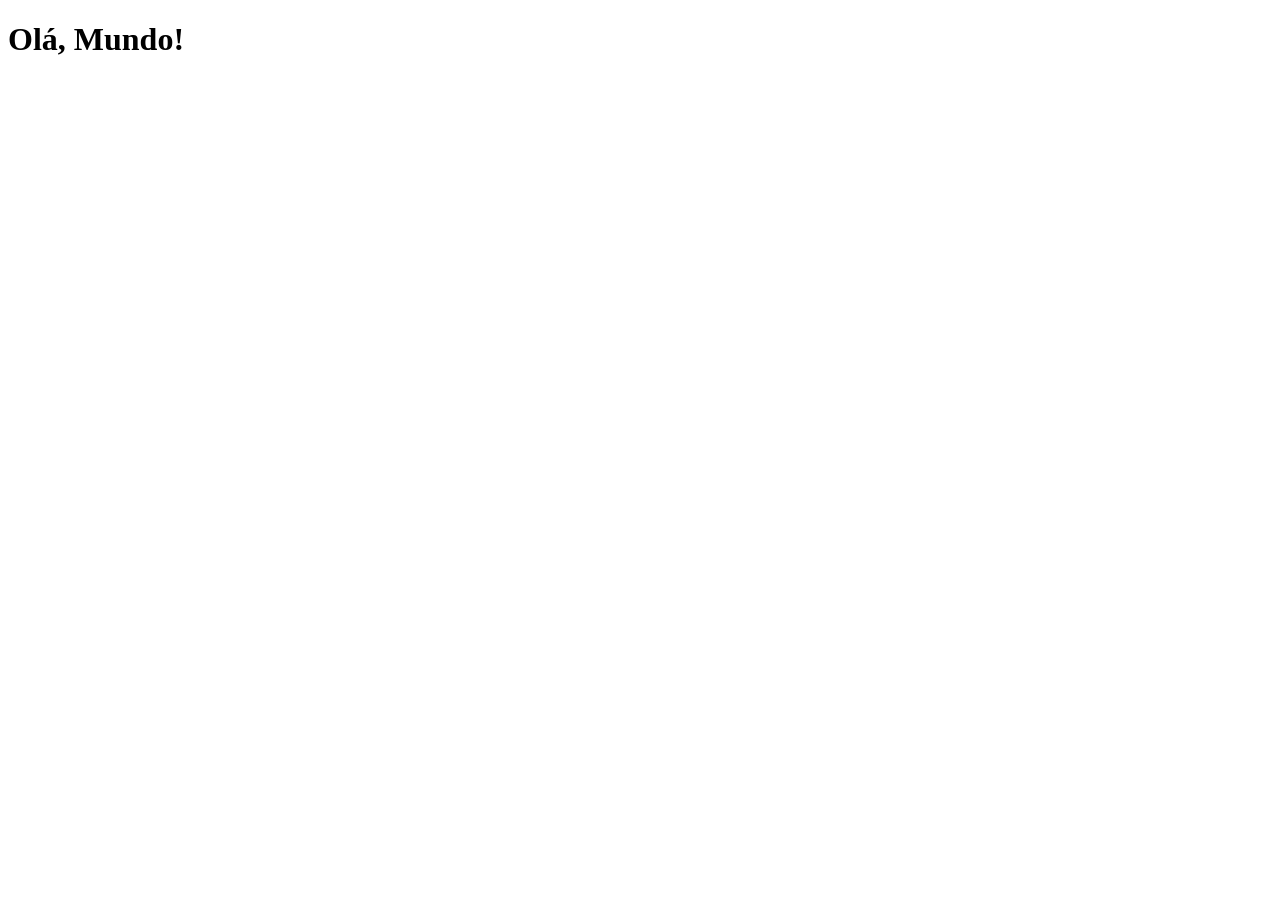
==== index.html @ af388a38 "criei a pagina principal" ====
<!DOCTYPE html>
<html lang="pt-br">
<head>
    <meta charset="UTF-8">
    <meta name="viewport" content="width=device-width, initial-scale=1.0">
    <title>Projeto Redes Socias</title>
   <link rel="shortcut icon" href="favicon.ico" type="image/x-icon">
</head>
<body>
    <h1>Olá, Mundo!</h1>
</body>
</html>
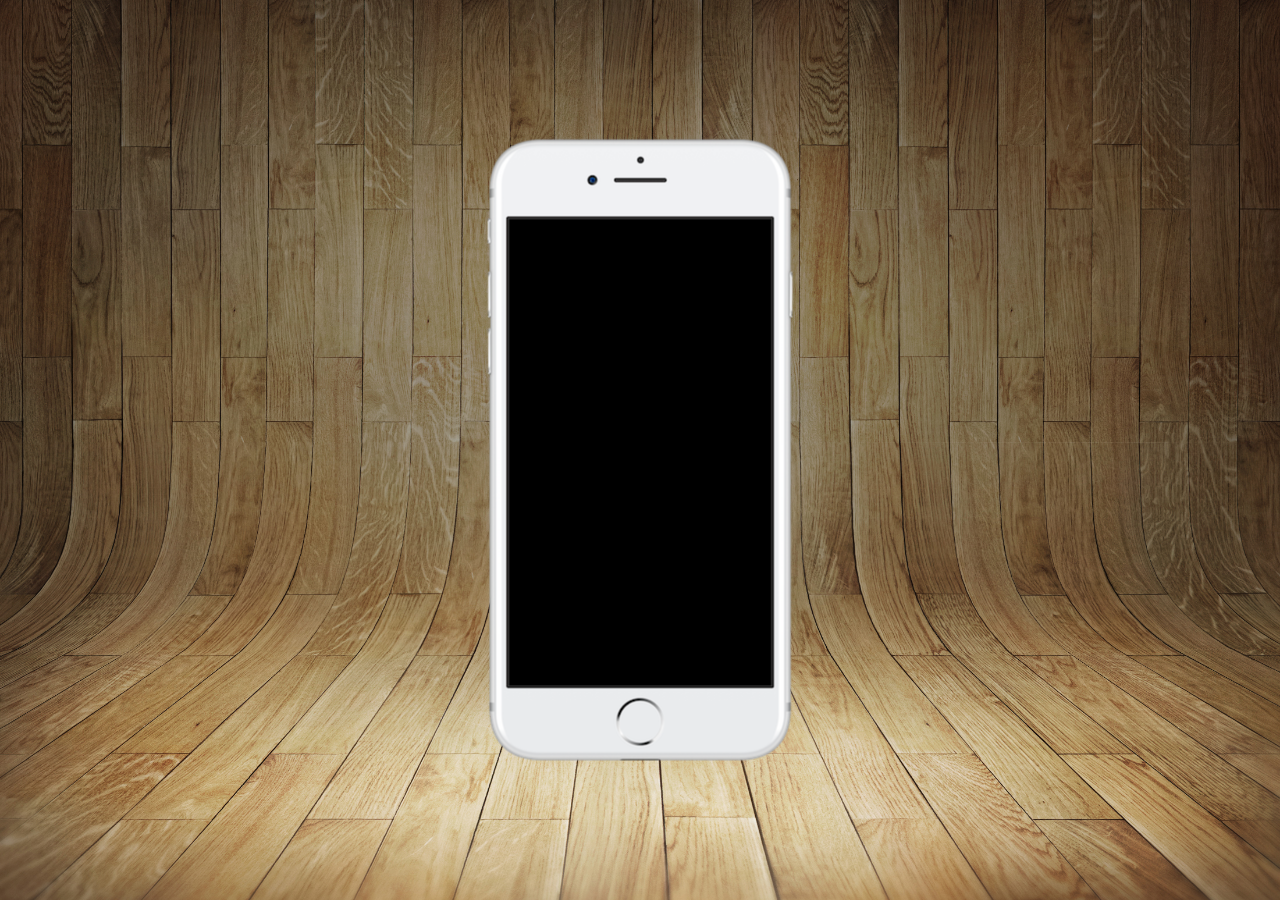
==== commit dc4173b1: "start project" ====
--- a/index.html
+++ b/index.html
@@ -1,12 +1,23 @@
 <!DOCTYPE html>
 <html lang="pt-br">
+
 <head>
     <meta charset="UTF-8">
     <meta name="viewport" content="width=device-width, initial-scale=1.0">
     <title>Projeto Redes Socias</title>
-   <link rel="shortcut icon" href="favicon.ico" type="image/x-icon">
+    <link rel="shortcut icon" href="favicon.ico" type="image/x-icon">
+    <link rel="stylesheet" href="estilos/style.css">
 </head>
+
 <body>
-    <h1>Olá, Mundo!</h1>
+    <main>
+        <section id="telefone">
+
+        </section>
+        <section id="redes-sociais">
+
+        </section>
+    </main>
 </body>
+
 </html>
--- a/estilos/style.css
+++ b/estilos/style.css
@@ -0,0 +1,33 @@
+@charset "UTF-8";
+
+* {
+    padding: 0;
+    margin: 0;
+    font-family: Arial, Helvetica, sans-serif;
+}
+
+html, body {
+    height: 100vh;
+    width: 100vw;
+    background-color: black;
+}
+
+main {
+    height: 100vh;
+    position: relative;    
+}
+body {
+    background: url('../imagens/fundo-madeira.jpg') no-repeat top center;
+    background-size: cover;
+    background-attachment: fixed;
+}
+section#telefone {
+    position: absolute;
+    top: 50%;
+    left: 50%;
+    transform: translate(-50%, -50%);
+
+    height: 627px;
+    width: 311px;
+    background: url('../imagens/frame-iphone.png') no-repeat;
+}
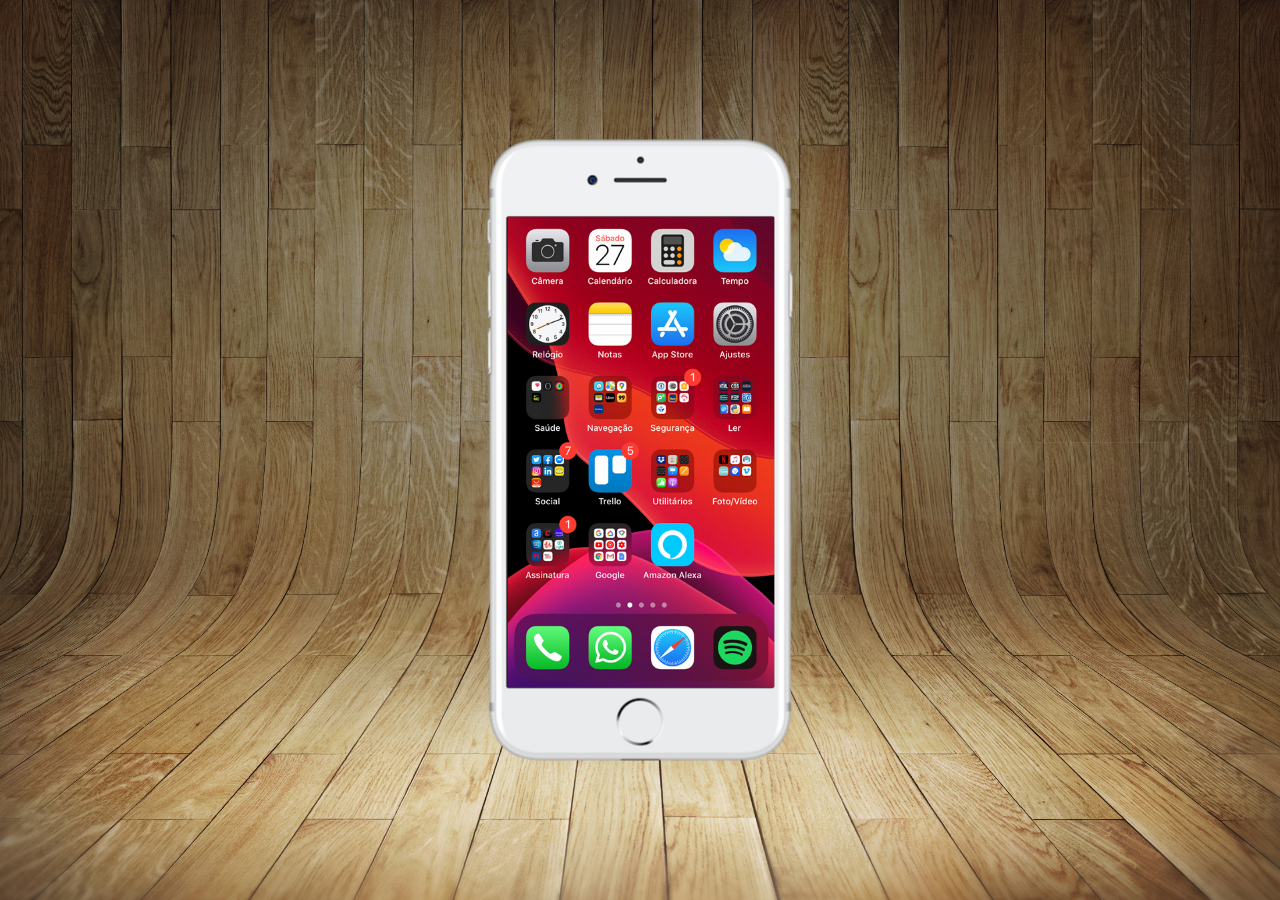
==== commit 2c677431: "criei a tela home" ====
--- a/index.html
+++ b/index.html
@@ -12,7 +12,7 @@
 <body>
     <main>
         <section id="telefone">
-
+            <iframe src="home.html" name="tela" id="tela" frameborder="0"></iframe>
         </section>
         <section id="redes-sociais">
 
--- a/estilos/style.css
+++ b/estilos/style.css
@@ -12,15 +12,17 @@
     background-color: black;
 }
 
-main {
-    height: 100vh;
-    position: relative;    
-}
 body {
     background: url('../imagens/fundo-madeira.jpg') no-repeat top center;
     background-size: cover;
     background-attachment: fixed;
 }
+
+main {
+    height: 100vh;
+    position: relative;    
+}
+
 section#telefone {
     position: absolute;
     top: 50%;
@@ -30,4 +32,12 @@
     height: 627px;
     width: 311px;
     background: url('../imagens/frame-iphone.png') no-repeat;
+}
+
+iframe#tela {
+    position: relative;
+    top: 80px;
+    left: 22.5px;
+    width: 267px;
+    height: 471px;
 }
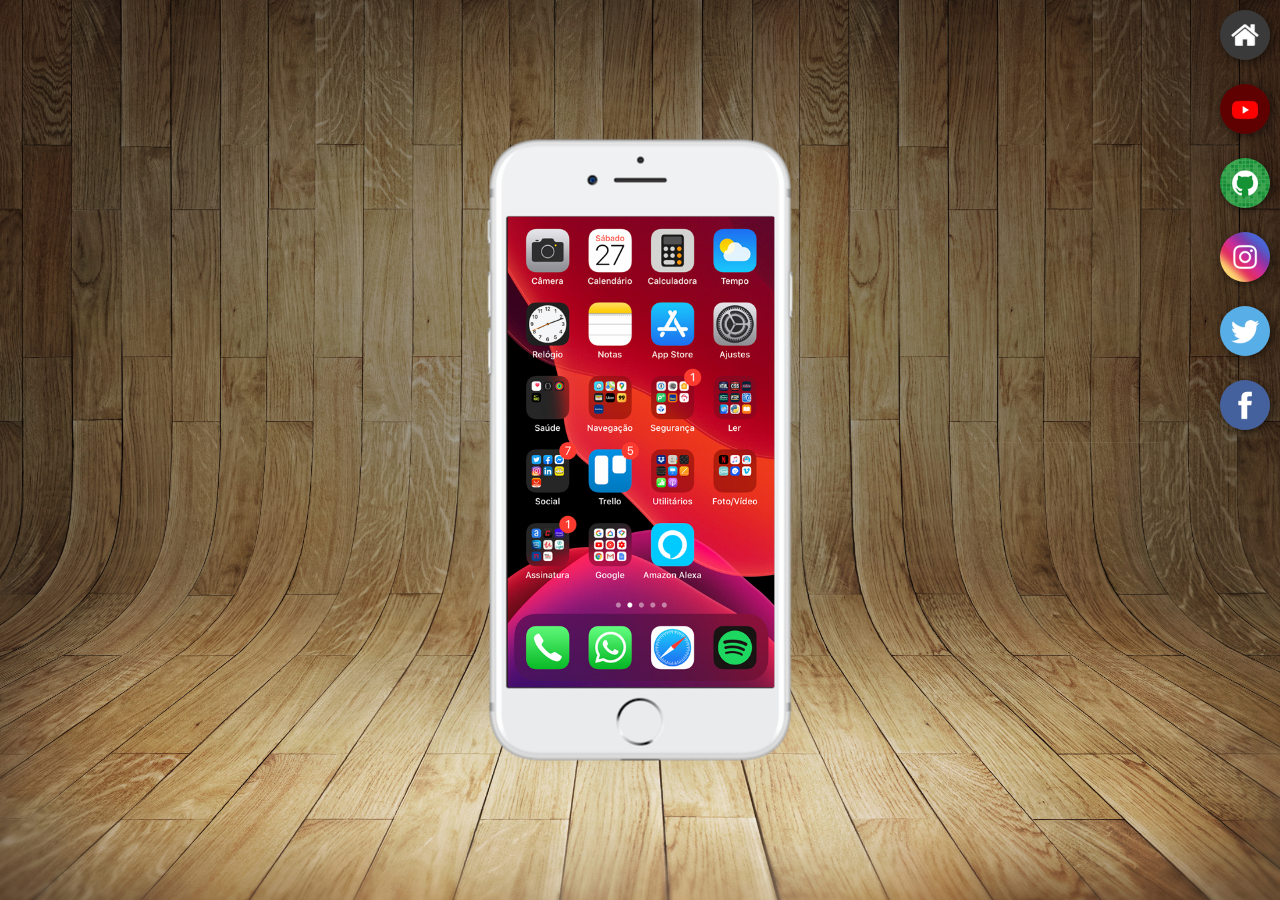
==== commit 25978f63: "botões" ====
--- a/index.html
+++ b/index.html
@@ -12,10 +12,19 @@
 <body>
     <main>
         <section id="telefone">
-            <iframe src="home.html" name="tela" id="tela" frameborder="0"></iframe>
+            <iframe src="home.html" name="tela" id="tela" frameborder="0">
+                Seu navegador não é compatível com isso.
+            </iframe>
         </section>
         <section id="redes-sociais">
-
+            <a href="#" target="tela"><img src="imagens/logo-home.jpg" alt="Home"></a><br>
+            <a href="#" target="tela"><img src="imagens/logo-youtube.jpg" alt="Youtube"></a><br>
+            <a href="#" target="tela"><img src="imagens/logo-github.jpg" alt="GitHub"></a><br>
+            <a href="#" target="tela"><img src="imagens/logo-instagram.jpg" alt="Instagram"></a><br>
+            <a href="#" target="tela"><img src="imagens/logo-twitter.jpg" alt="Twitter"></a><br>
+            <a href="#" target="tela"><img src="imagens/logo-facebook.jpg" alt="Facebook"></a><br>
+            
+            
         </section>
     </main>
 </body>
--- a/estilos/style.css
+++ b/estilos/style.css
@@ -4,9 +4,12 @@
     padding: 0;
     margin: 0;
     font-family: Arial, Helvetica, sans-serif;
+    outline: none;
+    text-decoration: none;
 }
 
-html, body {
+html,
+body {
     height: 100vh;
     width: 100vw;
     background-color: black;
@@ -20,7 +23,7 @@
 
 main {
     height: 100vh;
-    position: relative;    
+    position: relative;
 }
 
 section#telefone {
@@ -40,4 +43,25 @@
     left: 22.5px;
     width: 267px;
     height: 471px;
+}
+
+section#redes-sociais img {
+    width: 50px;
+    border-radius: 50%;
+    margin: 10px;
+    box-shadow: 2px 2px 10px rgba(0, 0, 0, 0.549);
+    box-sizing: border-box;
+
+}
+
+section#redes-sociais {
+    text-align: right;
+    text-decoration: none;
+}
+
+section#redes-sociais img:hover {
+    border: 2px solid rgba(255, 255, 255, 0.606);
+    transform: translate(-3px, -3px);
+    box-shadow: 5px 5px 10px rgba(0, 0, 0, 0.639);
+    transition: .3s, border .6s;
 }
